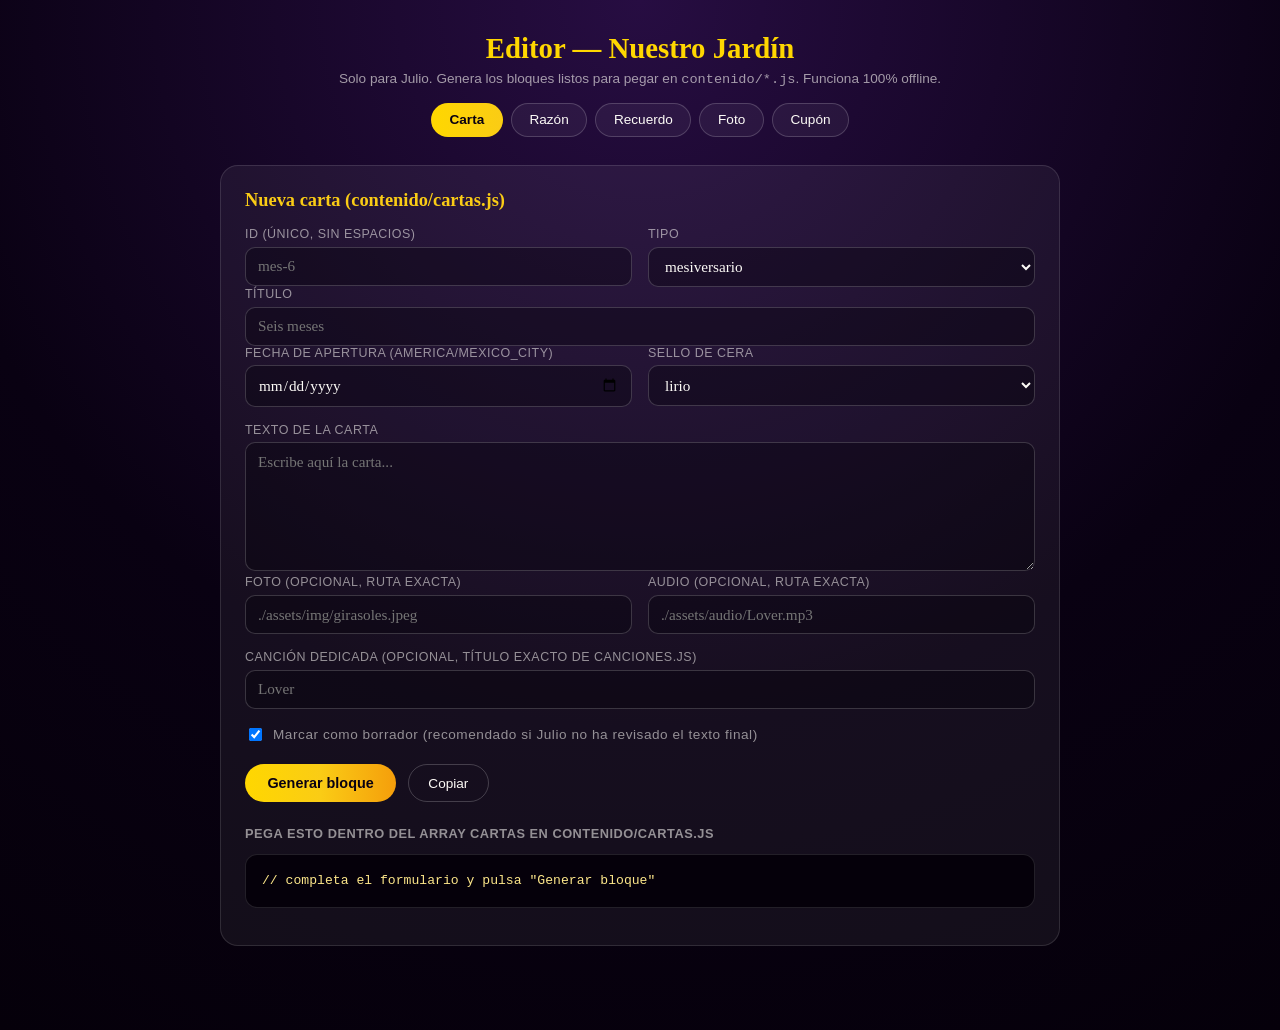
==== editor.html @ 42beaaaa "Nuestro Jardin Sitio estatico para Lexi: jardin, buzon de cartas, frasco de razones, rincon de juego" ====
<!DOCTYPE html>
<html lang="es">
<head>
<meta charset="UTF-8">
<meta name="viewport" content="width=device-width, initial-scale=1.0">
<meta name="robots" content="noindex, nofollow">
<title>Editor — Nuestro Jardín</title>
<style>
  :root {
    --plum: #18062B; --plum-dark: #090112; --plum-deep: #270D42;
    --amethyst: #A855F7; --amethyst-orchid: #7E22CE; --amethyst-lavender: #E9D5FF;
    --gold: #FFD700; --gold-amber: #F59E0B; --gold-soft: #FACC15;
    --rose: #FB7185; --rose-deep: #E11D48;
    --parchment: #FDFBF7; --parchment-warm: #F5EBE1; --parchment-ink: #3B2A1A;
  }
  * { box-sizing: border-box; }
  html, body {
    margin: 0; padding: 0; min-height: 100vh;
    background: radial-gradient(circle at 50% 0%, var(--plum-deep) 0%, var(--plum-dark) 60%, #05000a 100%);
    color: var(--parchment);
    font-family: Georgia, 'Times New Roman', serif;
  }
  header {
    padding: 2rem 1.5rem 1rem;
    text-align: center;
  }
  header h1 {
    margin: 0 0 .35rem;
    font-size: 1.8rem;
    color: var(--gold);
    font-weight: 600;
  }
  header p {
    margin: 0;
    font-size: .85rem;
    color: rgba(253,251,247,.6);
    font-family: Arial, Helvetica, sans-serif;
  }
  main {
    max-width: 880px;
    margin: 0 auto;
    padding: 0 1.25rem 4rem;
  }
  .tabs {
    display: flex; flex-wrap: wrap; gap: .5rem;
    justify-content: center;
    margin-bottom: 1.75rem;
  }
  .tab-btn {
    font-family: Arial, Helvetica, sans-serif;
    font-size: .85rem;
    padding: .55rem 1.1rem;
    border-radius: 999px;
    border: 1px solid rgba(255,255,255,.18);
    background: rgba(255,255,255,.05);
    color: var(--parchment);
    cursor: pointer;
    transition: background .15s ease, border-color .15s ease;
  }
  .tab-btn:hover { background: rgba(255,255,255,.1); }
  .tab-btn.active {
    background: linear-gradient(to right, var(--gold), var(--gold-soft));
    color: var(--plum-dark);
    border-color: transparent;
    font-weight: 700;
  }
  .panel { display: none; }
  .panel.active { display: block; animation: fadeIn .25s ease; }
  @keyframes fadeIn { from { opacity: 0; transform: translateY(6px); } to { opacity: 1; transform: translateY(0); } }

  .card {
    background: rgba(255,255,255,.055);
    border: 1px solid rgba(255,255,255,.12);
    border-radius: 18px;
    padding: 1.5rem;
    margin-bottom: 1.25rem;
  }
  .card h2 {
    margin: 0 0 1rem;
    font-size: 1.15rem;
    color: var(--gold-soft);
  }
  label {
    display: block;
    font-family: Arial, Helvetica, sans-serif;
    font-size: .78rem;
    text-transform: uppercase;
    letter-spacing: .04em;
    color: rgba(253,251,247,.55);
    margin: 1rem 0 .35rem;
  }
  label:first-of-type { margin-top: 0; }
  input, textarea, select {
    width: 100%;
    font-family: Georgia, serif;
    font-size: .95rem;
    padding: .6rem .75rem;
    border-radius: 10px;
    border: 1px solid rgba(255,255,255,.18);
    background: rgba(5,0,10,.35);
    color: var(--parchment);
    resize: vertical;
  }
  input:focus, textarea:focus, select:focus {
    outline: 2px solid var(--gold);
    outline-offset: 1px;
  }
  select { cursor: pointer; }
  .row { display: flex; gap: 1rem; flex-wrap: wrap; }
  .row > div { flex: 1; min-width: 160px; }
  .checkbox-row {
    display: flex; align-items: center; gap: .5rem;
    margin-top: 1rem;
    font-family: Arial, Helvetica, sans-serif; font-size: .85rem;
    color: rgba(253,251,247,.75);
  }
  .checkbox-row input { width: auto; }

  .actions { display: flex; gap: .75rem; margin-top: 1.25rem; flex-wrap: wrap; }
  button.primary {
    font-family: Arial, Helvetica, sans-serif;
    font-weight: 700; font-size: .9rem;
    padding: .7rem 1.4rem;
    border-radius: 999px;
    border: none;
    cursor: pointer;
    background: linear-gradient(to right, var(--gold), var(--gold-soft), var(--gold-amber));
    color: var(--plum-dark);
  }
  button.primary:hover { filter: brightness(1.05); }
  button.ghost {
    font-family: Arial, Helvetica, sans-serif;
    font-size: .85rem;
    padding: .65rem 1.2rem;
    border-radius: 999px;
    border: 1px solid rgba(255,255,255,.2);
    background: transparent;
    color: var(--parchment);
    cursor: pointer;
  }
  button.ghost:hover { background: rgba(255,255,255,.08); }

  .output-wrap { margin-top: 1.5rem; }
  .output-wrap h3 {
    font-family: Arial, Helvetica, sans-serif;
    font-size: .8rem; text-transform: uppercase; letter-spacing: .04em;
    color: rgba(253,251,247,.55);
    margin: 0 0 .5rem;
  }
  pre {
    background: #05000a;
    border: 1px solid rgba(255,255,255,.12);
    border-radius: 12px;
    padding: 1rem;
    font-family: ui-monospace, SFMono-Regular, Menlo, Consolas, monospace;
    font-size: .82rem;
    line-height: 1.5;
    color: #FDE68A;
    overflow-x: auto;
    white-space: pre-wrap;
    word-break: break-word;
  }
  .hint {
    font-family: Arial, Helvetica, sans-serif;
    font-size: .78rem;
    color: rgba(253,251,247,.45);
    margin-top: .4rem;
  }
  .toast {
    position: fixed; bottom: 1.5rem; left: 50%; transform: translateX(-50%);
    background: linear-gradient(to right, var(--gold), var(--gold-soft));
    color: var(--plum-dark);
    font-family: Arial, Helvetica, sans-serif;
    font-weight: 700; font-size: .85rem;
    padding: .65rem 1.3rem;
    border-radius: 999px;
    opacity: 0; pointer-events: none;
    transition: opacity .3s ease, transform .3s ease;
  }
  .toast.show { opacity: 1; transform: translate(-50%, -8px); }

  .mini-count {
    font-family: Arial, Helvetica, sans-serif;
    font-size: .78rem;
    color: rgba(253,251,247,.5);
    margin-top: -.5rem;
    margin-bottom: .75rem;
  }
</style>
</head>
<body>

<header>
  <h1>Editor — Nuestro Jardín</h1>
  <p>Solo para Julio. Genera los bloques listos para pegar en <code>contenido/*.js</code>. Funciona 100% offline.</p>
</header>

<main>
  <div class="tabs">
    <button class="tab-btn active" data-tab="carta">Carta</button>
    <button class="tab-btn" data-tab="razon">Razón</button>
    <button class="tab-btn" data-tab="recuerdo">Recuerdo</button>
    <button class="tab-btn" data-tab="foto">Foto</button>
    <button class="tab-btn" data-tab="cupon">Cupón</button>
  </div>

  <!-- ===================== CARTA ===================== -->
  <section class="panel active" id="panel-carta">
    <div class="card">
      <h2>Nueva carta (contenido/cartas.js)</h2>
      <div class="row">
        <div>
          <label for="carta-id">ID (único, sin espacios)</label>
          <input id="carta-id" type="text" placeholder="mes-6">
        </div>
        <div>
          <label for="carta-tipo">Tipo</label>
          <select id="carta-tipo">
            <option value="mesiversario">mesiversario</option>
            <option value="abre-cuando">abre-cuando</option>
            <option value="capsula">capsula</option>
            <option value="sorpresa">sorpresa</option>
          </select>
        </div>
      </div>
      <label for="carta-titulo">Título</label>
      <input id="carta-titulo" type="text" placeholder="Seis meses">
      <div class="row">
        <div>
          <label for="carta-apertura">Fecha de apertura (America/Mexico_City)</label>
          <input id="carta-apertura" type="date">
        </div>
        <div>
          <label for="carta-sello">Sello de cera</label>
          <select id="carta-sello">
            <option value="lirio">lirio</option>
            <option value="corazon">corazon</option>
            <option value="estrella">estrella</option>
          </select>
        </div>
      </div>
      <label for="carta-texto">Texto de la carta</label>
      <textarea id="carta-texto" rows="6" placeholder="Escribe aquí la carta..."></textarea>
      <div class="row">
        <div>
          <label for="carta-foto">Foto (opcional, ruta exacta)</label>
          <input id="carta-foto" type="text" placeholder="./assets/img/girasoles.jpeg">
        </div>
        <div>
          <label for="carta-audio">Audio (opcional, ruta exacta)</label>
          <input id="carta-audio" type="text" placeholder="./assets/audio/Lover.mp3">
        </div>
      </div>
      <label for="carta-cancion">Canción dedicada (opcional, título exacto de canciones.js)</label>
      <input id="carta-cancion" type="text" placeholder="Lover">
      <div class="checkbox-row">
        <input id="carta-borrador" type="checkbox" checked>
        <label for="carta-borrador" style="margin:0; text-transform:none; font-size:.85rem;">Marcar como borrador (recomendado si Julio no ha revisado el texto final)</label>
      </div>
      <div class="actions">
        <button class="primary" onclick="buildCarta()">Generar bloque</button>
        <button class="ghost" onclick="copyOutput('out-carta')">Copiar</button>
      </div>
      <div class="output-wrap">
        <h3>Pega esto dentro del array CARTAS en contenido/cartas.js</h3>
        <pre id="out-carta">// completa el formulario y pulsa "Generar bloque"</pre>
      </div>
    </div>
  </section>

  <!-- ===================== RAZÓN ===================== -->
  <section class="panel" id="panel-razon">
    <div class="card">
      <h2>Nueva razón (contenido/razones.js)</h2>
      <label for="razon-texto">Texto (empieza con "Amo que…" o "Amo cómo…")</label>
      <textarea id="razon-texto" rows="3" placeholder="Amo que..."></textarea>
      <div class="checkbox-row">
        <input id="razon-borrador" type="checkbox" checked>
        <label for="razon-borrador" style="margin:0; text-transform:none; font-size:.85rem;">Marcar como borrador</label>
      </div>
      <div class="actions">
        <button class="primary" onclick="buildRazon()">Generar bloque</button>
        <button class="ghost" onclick="copyOutput('out-razon')">Copiar</button>
      </div>
      <div class="output-wrap">
        <h3>Pega esto dentro del array REASONS en contenido/razones.js</h3>
        <pre id="out-razon">// completa el formulario y pulsa "Generar bloque"</pre>
      </div>
    </div>
  </section>

  <!-- ===================== RECUERDO ===================== -->
  <section class="panel" id="panel-recuerdo">
    <div class="card">
      <h2>Nuevo recuerdo (contenido/recuerdos.js)</h2>
      <div class="row">
        <div>
          <label for="recuerdo-fecha">Fecha</label>
          <input id="recuerdo-fecha" type="date">
        </div>
        <div>
          <label for="recuerdo-display">Texto de la fecha a mostrar</label>
          <input id="recuerdo-display" type="text" placeholder="Domingo 28 de junio">
        </div>
      </div>
      <label for="recuerdo-texto">Descripción del recuerdo</label>
      <textarea id="recuerdo-texto" rows="4" placeholder="El día que..."></textarea>
      <div class="checkbox-row">
        <input id="recuerdo-special" type="checkbox">
        <label for="recuerdo-special" style="margin:0; text-transform:none; font-size:.85rem;">Marcar como día especial (corazón dorado en el calendario)</label>
      </div>
      <div class="actions">
        <button class="primary" onclick="buildRecuerdo()">Generar bloque</button>
        <button class="ghost" onclick="copyOutput('out-recuerdo')">Copiar</button>
      </div>
      <div class="output-wrap">
        <h3>Pega esto dentro del array MEMORIES en contenido/recuerdos.js</h3>
        <pre id="out-recuerdo">// completa el formulario y pulsa "Generar bloque"</pre>
      </div>
    </div>
  </section>

  <!-- ===================== FOTO ===================== -->
  <section class="panel" id="panel-foto">
    <div class="card">
      <h2>Nueva foto (contenido/fotos.js)</h2>
      <p class="hint" style="margin-top:-.25rem;">Coloca primero el archivo en <code>assets/img/</code> (nombre exacto, minúsculas y guiones) antes de pegar el bloque.</p>
      <div class="row">
        <div>
          <label for="foto-album">Álbum</label>
          <input id="foto-album" type="text" placeholder="Flores">
        </div>
        <div>
          <label for="foto-fecha">Fecha (opcional)</label>
          <input id="foto-fecha" type="date">
        </div>
      </div>
      <label for="foto-src">Ruta exacta del archivo</label>
      <input id="foto-src" type="text" placeholder="./assets/img/ramo-feito-ella.jpeg">
      <label for="foto-pie">Pie de foto</label>
      <input id="foto-pie" type="text" placeholder="Un domingo cualquiera 💛">
      <div class="actions">
        <button class="primary" onclick="buildFoto()">Generar bloque</button>
        <button class="ghost" onclick="copyOutput('out-foto')">Copiar</button>
      </div>
      <div class="output-wrap">
        <h3>Pega esto dentro del array de fotos en contenido/fotos.js</h3>
        <pre id="out-foto">// completa el formulario y pulsa "Generar bloque"</pre>
      </div>
    </div>
  </section>

  <!-- ===================== CUPÓN ===================== -->
  <section class="panel" id="panel-cupon">
    <div class="card">
      <h2>Nuevo cupón (contenido/cupones.js)</h2>
      <div class="row">
        <div>
          <label for="cupon-id">ID (único, sin espacios)</label>
          <input id="cupon-id" type="text" placeholder="cita-sorpresa">
        </div>
        <div>
          <label for="cupon-emoji">Emoji</label>
          <input id="cupon-emoji" type="text" placeholder="🎁" maxlength="4">
        </div>
      </div>
      <label for="cupon-titulo">Título</label>
      <input id="cupon-titulo" type="text" placeholder="Una cita sorpresa">
      <label for="cupon-descripcion">Descripción</label>
      <textarea id="cupon-descripcion" rows="3" placeholder="Canjéalo cuando quieras..."></textarea>
      <div class="checkbox-row">
        <input id="cupon-canjeable" type="checkbox" checked>
        <label for="cupon-canjeable" style="margin:0; text-transform:none; font-size:.85rem;">Canjeable (muestra botón "Canjear")</label>
      </div>
      <div class="actions">
        <button class="primary" onclick="buildCupon()">Generar bloque</button>
        <button class="ghost" onclick="copyOutput('out-cupon')">Copiar</button>
      </div>
      <div class="output-wrap">
        <h3>Pega esto dentro del array CUPONES en contenido/cupones.js</h3>
        <pre id="out-cupon">// completa el formulario y pulsa "Generar bloque"</pre>
      </div>
    </div>
  </section>
</main>

<div class="toast" id="toast">Copiado ✓</div>

<script>
function escapeStr(s) {
  return String(s || '').replace(/\\/g, '\\\\').replace(/`/g, '\\`').replace(/\$\{/g, '\\${');
}
function jsStringLiteral(s) {
  // Prefer a template literal so accented characters and quotes paste cleanly.
  return '`' + escapeStr(s) + '`';
}

document.querySelectorAll('.tab-btn').forEach((btn) => {
  btn.addEventListener('click', () => {
    document.querySelectorAll('.tab-btn').forEach((b) => b.classList.remove('active'));
    document.querySelectorAll('.panel').forEach((p) => p.classList.remove('active'));
    btn.classList.add('active');
    document.getElementById('panel-' + btn.dataset.tab).classList.add('active');
  });
});

function showToast(msg) {
  const t = document.getElementById('toast');
  t.textContent = msg || 'Copiado ✓';
  t.classList.add('show');
  clearTimeout(window.__toastTimer);
  window.__toastTimer = setTimeout(() => t.classList.remove('show'), 1800);
}

function copyOutput(id) {
  const text = document.getElementById(id).textContent;
  if (!text || text.startsWith('//')) { showToast('Primero genera el bloque'); return; }
  const fallback = () => {
    const ta = document.createElement('textarea');
    ta.value = text;
    ta.style.position = 'fixed';
    ta.style.opacity = '0';
    document.body.appendChild(ta);
    ta.select();
    try { document.execCommand('copy'); showToast('Copiado ✓'); }
    catch (e) { showToast('No se pudo copiar, selecciona el texto a mano'); }
    document.body.removeChild(ta);
  };
  if (navigator.clipboard && navigator.clipboard.writeText) {
    navigator.clipboard.writeText(text).then(() => showToast('Copiado ✓')).catch(fallback);
  } else {
    fallback();
  }
}

function buildCarta() {
  const id = document.getElementById('carta-id').value.trim();
  const tipo = document.getElementById('carta-tipo').value;
  const titulo = document.getElementById('carta-titulo').value.trim();
  const apertura = document.getElementById('carta-apertura').value;
  const sello = document.getElementById('carta-sello').value;
  const texto = document.getElementById('carta-texto').value.trim();
  const foto = document.getElementById('carta-foto').value.trim();
  const audio = document.getElementById('carta-audio').value.trim();
  const cancion = document.getElementById('carta-cancion').value.trim();
  const borrador = document.getElementById('carta-borrador').checked;

  let block = '{\n';
  block += `  id: ${JSON.stringify(id)},\n`;
  block += `  titulo: ${JSON.stringify(titulo)},\n`;
  block += `  tipo: ${JSON.stringify(tipo)},\n`;
  block += `  apertura: ${JSON.stringify(apertura)},\n`;
  block += `  sello: ${JSON.stringify(sello)},\n`;
  block += `  texto: ${jsStringLiteral(texto)},\n`;
  if (foto) block += `  foto: ${JSON.stringify(foto)},\n`;
  if (audio) block += `  audio: ${JSON.stringify(audio)},\n`;
  if (cancion) block += `  cancion: ${JSON.stringify(cancion)},\n`;
  block += `  borrador: ${borrador}\n`;
  block += '},';
  document.getElementById('out-carta').textContent = block;
}

function buildRazon() {
  const texto = document.getElementById('razon-texto').value.trim();
  const borrador = document.getElementById('razon-borrador').checked;
  const block = `{ texto: ${JSON.stringify(texto)}, borrador: ${borrador} },`;
  document.getElementById('out-razon').textContent = block;
}

function buildRecuerdo() {
  const fecha = document.getElementById('recuerdo-fecha').value;
  const display = document.getElementById('recuerdo-display').value.trim();
  const texto = document.getElementById('recuerdo-texto').value.trim();
  const special = document.getElementById('recuerdo-special').checked;
  let block = `{ date: ${JSON.stringify(fecha)}, display: ${JSON.stringify(display)}`;
  if (special) block += `, special: true`;
  block += `, text: ${jsStringLiteral(texto)} },`;
  document.getElementById('out-recuerdo').textContent = block;
}

function buildFoto() {
  const album = document.getElementById('foto-album').value.trim();
  const src = document.getElementById('foto-src').value.trim();
  const pie = document.getElementById('foto-pie').value.trim();
  const fecha = document.getElementById('foto-fecha').value;
  let block = '{\n';
  block += `  album: ${JSON.stringify(album)},\n`;
  block += `  src: ${JSON.stringify(src)},\n`;
  block += `  pie: ${JSON.stringify(pie)}`;
  if (fecha) block += `,\n  fecha: ${JSON.stringify(fecha)}`;
  block += '\n},';
  document.getElementById('out-foto').textContent = block;
}

function buildCupon() {
  const id = document.getElementById('cupon-id').value.trim();
  const titulo = document.getElementById('cupon-titulo').value.trim();
  const descripcion = document.getElementById('cupon-descripcion').value.trim();
  const emoji = document.getElementById('cupon-emoji').value.trim();
  const canjeable = document.getElementById('cupon-canjeable').checked;
  let block = '{\n';
  block += `  id: ${JSON.stringify(id)},\n`;
  block += `  titulo: ${JSON.stringify(titulo)},\n`;
  block += `  descripcion: ${jsStringLiteral(descripcion)},\n`;
  block += `  emoji: ${JSON.stringify(emoji)},\n`;
  block += `  canjeable: ${canjeable}\n`;
  block += '},';
  document.getElementById('out-cupon').textContent = block;
}
</script>

</body>
</html>
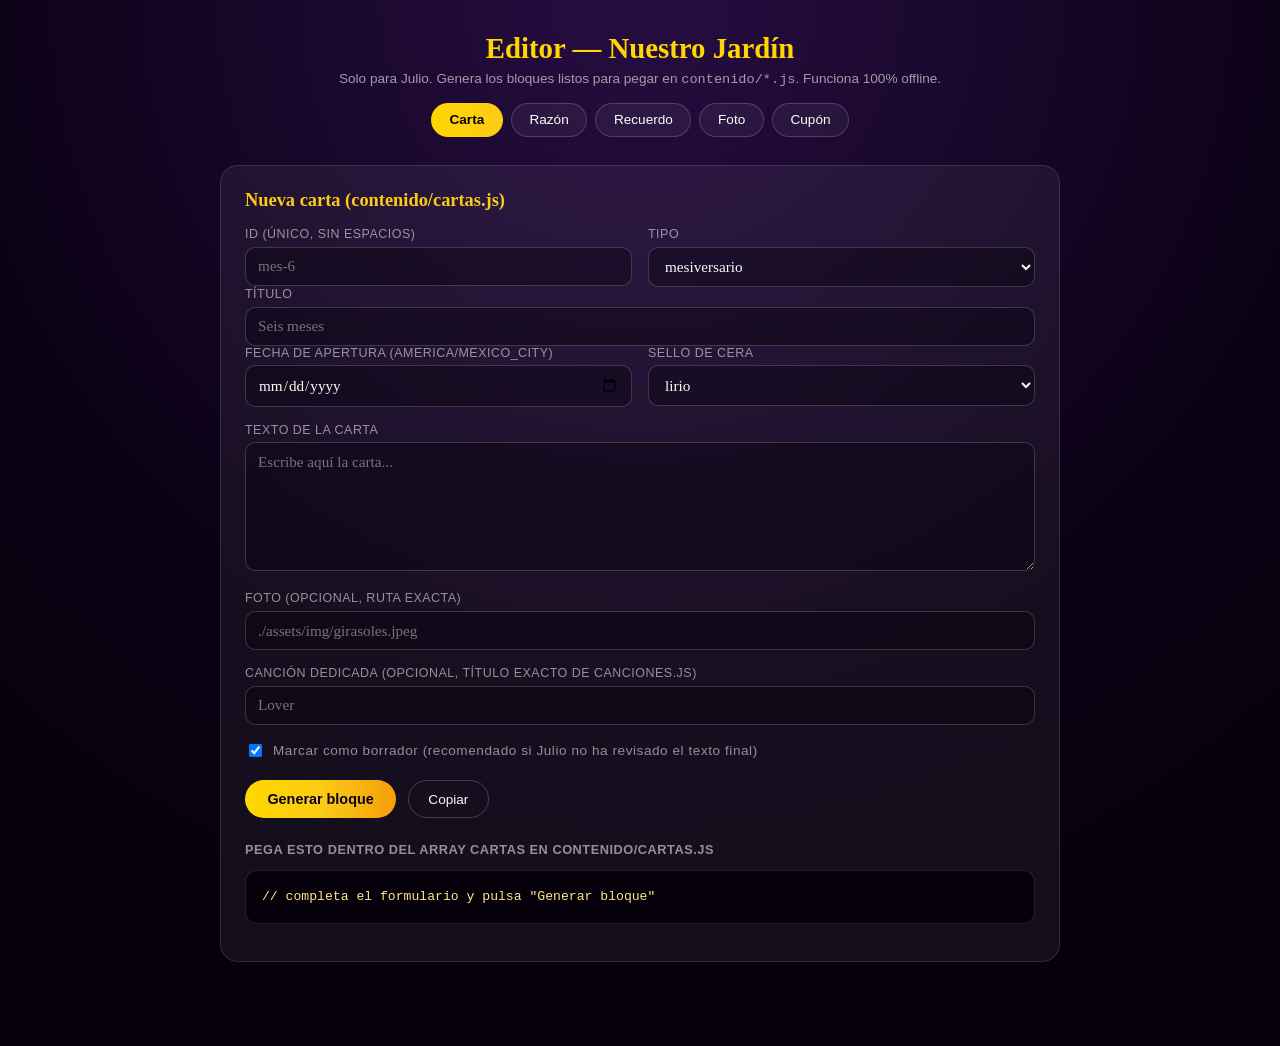
==== commit d752db12: "Auditoria completa: 172 correcciones verificadas en todo el proyecto (sin publicar) Revision linea p" ====
--- a/editor.html
+++ b/editor.html
@@ -241,16 +241,8 @@
       </div>
       <label for="carta-texto">Texto de la carta</label>
       <textarea id="carta-texto" rows="6" placeholder="Escribe aquí la carta..."></textarea>
-      <div class="row">
-        <div>
-          <label for="carta-foto">Foto (opcional, ruta exacta)</label>
-          <input id="carta-foto" type="text" placeholder="./assets/img/girasoles.jpeg">
-        </div>
-        <div>
-          <label for="carta-audio">Audio (opcional, ruta exacta)</label>
-          <input id="carta-audio" type="text" placeholder="./assets/audio/Lover.mp3">
-        </div>
-      </div>
+      <label for="carta-foto">Foto (opcional, ruta exacta)</label>
+      <input id="carta-foto" type="text" placeholder="./assets/img/girasoles.jpeg">
       <label for="carta-cancion">Canción dedicada (opcional, título exacto de canciones.js)</label>
       <input id="carta-cancion" type="text" placeholder="Lover">
       <div class="checkbox-row">
@@ -299,7 +291,7 @@
           <input id="recuerdo-fecha" type="date">
         </div>
         <div>
-          <label for="recuerdo-display">Texto de la fecha a mostrar</label>
+          <label for="recuerdo-display">Texto de la fecha a mostrar (vacío = se calcula de la fecha)</label>
           <input id="recuerdo-display" type="text" placeholder="Domingo 28 de junio">
         </div>
       </div>
@@ -324,27 +316,17 @@
   <section class="panel" id="panel-foto">
     <div class="card">
       <h2>Nueva foto (contenido/fotos.js)</h2>
-      <p class="hint" style="margin-top:-.25rem;">Coloca primero el archivo en <code>assets/img/</code> (nombre exacto, minúsculas y guiones) antes de pegar el bloque.</p>
-      <div class="row">
-        <div>
-          <label for="foto-album">Álbum</label>
-          <input id="foto-album" type="text" placeholder="Flores">
-        </div>
-        <div>
-          <label for="foto-fecha">Fecha (opcional)</label>
-          <input id="foto-fecha" type="date">
-        </div>
-      </div>
+      <p class="hint" style="margin-top:-.25rem;">Coloca primero el archivo en <code>assets/img/</code> (nombre exacto, minúsculas y guiones) antes de pegar el bloque. Pon el original en <code>assets/img/originales/</code>, corre <code>python3 tools/optimize-images.py</code> (genera .jpeg + .webp), agrega sus medidas a <code>IMG_DIMENSIONS</code> en <code>js/nucleo.js</code> y corre <code>node tools/check-assets.js</code> antes de publicar.</p>
       <label for="foto-src">Ruta exacta del archivo</label>
       <input id="foto-src" type="text" placeholder="./assets/img/ramo-feito-ella.jpeg">
-      <label for="foto-pie">Pie de foto</label>
-      <input id="foto-pie" type="text" placeholder="Un domingo cualquiera 💛">
+      <label for="foto-pie">Pie de foto (caption)</label>
+      <input id="foto-pie" type="text" placeholder="Un domingo cualquiera">
       <div class="actions">
         <button class="primary" onclick="buildFoto()">Generar bloque</button>
         <button class="ghost" onclick="copyOutput('out-foto')">Copiar</button>
       </div>
       <div class="output-wrap">
-        <h3>Pega esto dentro del array de fotos en contenido/fotos.js</h3>
+        <h3>Pega esto dentro de POLAROIDS (flores) o FAVORITE_PHOTOS en contenido/fotos.js</h3>
         <pre id="out-foto">// completa el formulario y pulsa "Generar bloque"</pre>
       </div>
     </div>
@@ -360,8 +342,31 @@
           <input id="cupon-id" type="text" placeholder="cita-sorpresa">
         </div>
         <div>
-          <label for="cupon-emoji">Emoji</label>
-          <input id="cupon-emoji" type="text" placeholder="🎁" maxlength="4">
+          <label for="cupon-icono">Ícono (del sprite)</label>
+          <select id="cupon-icono">
+            <option value="i-corazon">i-corazon</option>
+            <option value="i-corazon-lleno">i-corazon-lleno</option>
+            <option value="i-estrella">i-estrella</option>
+            <option value="i-regalo">i-regalo</option>
+            <option value="i-abrazo">i-abrazo</option>
+            <option value="i-beso">i-beso</option>
+            <option value="i-sobre-corazon">i-sobre-corazon</option>
+            <option value="i-atardecer">i-atardecer</option>
+            <option value="i-luna">i-luna</option>
+            <option value="i-sol">i-sol</option>
+            <option value="i-mariposa">i-mariposa</option>
+            <option value="i-tv">i-tv</option>
+            <option value="i-claqueta">i-claqueta</option>
+            <option value="i-cubiertos">i-cubiertos</option>
+            <option value="i-tazon">i-tazon</option>
+            <option value="i-carro">i-carro</option>
+            <option value="i-casa">i-casa</option>
+            <option value="i-dado">i-dado</option>
+            <option value="i-huella">i-huella</option>
+            <option value="i-nota">i-nota</option>
+            <option value="i-vela">i-vela</option>
+            <option value="lirio-linea">lirio-linea</option>
+          </select>
         </div>
       </div>
       <label for="cupon-titulo">Título</label>
@@ -371,6 +376,10 @@
       <div class="checkbox-row">
         <input id="cupon-canjeable" type="checkbox" checked>
         <label for="cupon-canjeable" style="margin:0; text-transform:none; font-size:.85rem;">Canjeable (muestra botón "Canjear")</label>
+      </div>
+      <div class="checkbox-row">
+        <input id="cupon-borrador" type="checkbox" checked>
+        <label for="cupon-borrador" style="margin:0; text-transform:none; font-size:.85rem;">Marcar como borrador</label>
       </div>
       <div class="actions">
         <button class="primary" onclick="buildCupon()">Generar bloque</button>
@@ -441,9 +450,19 @@
   const sello = document.getElementById('carta-sello').value;
   const texto = document.getElementById('carta-texto').value.trim();
   const foto = document.getElementById('carta-foto').value.trim();
-  const audio = document.getElementById('carta-audio').value.trim();
   const cancion = document.getElementById('carta-cancion').value.trim();
   const borrador = document.getElementById('carta-borrador').checked;
+  const out = document.getElementById('out-carta');
+  if (!id || !/^[a-z0-9-]+$/.test(id)) {
+    out.textContent = '// Falta el ID (solo minúsculas, números y guiones, p. ej. mes-7)';
+    showToast('Falta el ID (minúsculas, números y guiones)');
+    return;
+  }
+  if (!/^\d{4}-\d{2}-\d{2}$/.test(apertura)) {
+    out.textContent = '// Falta la fecha de apertura';
+    showToast('Falta la fecha de apertura');
+    return;
+  }
 
   let block = '{\n';
   block += `  id: ${JSON.stringify(id)},\n`;
@@ -453,11 +472,10 @@
   block += `  sello: ${JSON.stringify(sello)},\n`;
   block += `  texto: ${jsStringLiteral(texto)},\n`;
   if (foto) block += `  foto: ${JSON.stringify(foto)},\n`;
-  if (audio) block += `  audio: ${JSON.stringify(audio)},\n`;
   if (cancion) block += `  cancion: ${JSON.stringify(cancion)},\n`;
   block += `  borrador: ${borrador}\n`;
   block += '},';
-  document.getElementById('out-carta').textContent = block;
+  out.textContent = block;
 }
 
 function buildRazon() {
@@ -469,7 +487,12 @@
 
 function buildRecuerdo() {
   const fecha = document.getElementById('recuerdo-fecha').value;
-  const display = document.getElementById('recuerdo-display').value.trim();
+  let display = document.getElementById('recuerdo-display').value.trim();
+  if (!display && /^\d{4}-\d{2}-\d{2}$/.test(fecha)) {
+    // si se deja vacío, el día de la semana sale de la fecha (así no se equivoca)
+    const s = new Date(fecha + 'T12:00').toLocaleDateString('es-MX', { weekday: 'long', day: 'numeric', month: 'long' }).replace(',', '');
+    display = s.charAt(0).toUpperCase() + s.slice(1);
+  }
   const texto = document.getElementById('recuerdo-texto').value.trim();
   const special = document.getElementById('recuerdo-special').checked;
   let block = `{ date: ${JSON.stringify(fecha)}, display: ${JSON.stringify(display)}`;
@@ -479,16 +502,9 @@
 }
 
 function buildFoto() {
-  const album = document.getElementById('foto-album').value.trim();
   const src = document.getElementById('foto-src').value.trim();
-  const pie = document.getElementById('foto-pie').value.trim();
-  const fecha = document.getElementById('foto-fecha').value;
-  let block = '{\n';
-  block += `  album: ${JSON.stringify(album)},\n`;
-  block += `  src: ${JSON.stringify(src)},\n`;
-  block += `  pie: ${JSON.stringify(pie)}`;
-  if (fecha) block += `,\n  fecha: ${JSON.stringify(fecha)}`;
-  block += '\n},';
+  const caption = document.getElementById('foto-pie').value.trim();
+  const block = `{ src: ${JSON.stringify(src)}, caption: ${JSON.stringify(caption)} },`;
   document.getElementById('out-foto').textContent = block;
 }
 
@@ -496,14 +512,16 @@
   const id = document.getElementById('cupon-id').value.trim();
   const titulo = document.getElementById('cupon-titulo').value.trim();
   const descripcion = document.getElementById('cupon-descripcion').value.trim();
-  const emoji = document.getElementById('cupon-emoji').value.trim();
+  const icono = document.getElementById('cupon-icono').value || 'i-corazon';
   const canjeable = document.getElementById('cupon-canjeable').checked;
+  const borrador = document.getElementById('cupon-borrador').checked;
   let block = '{\n';
   block += `  id: ${JSON.stringify(id)},\n`;
   block += `  titulo: ${JSON.stringify(titulo)},\n`;
   block += `  descripcion: ${jsStringLiteral(descripcion)},\n`;
-  block += `  emoji: ${JSON.stringify(emoji)},\n`;
-  block += `  canjeable: ${canjeable}\n`;
+  block += `  icono: ${JSON.stringify(icono)},\n`;
+  block += `  canjeable: ${canjeable},\n`;
+  block += `  borrador: ${borrador}\n`;
   block += '},';
   document.getElementById('out-cupon').textContent = block;
 }
